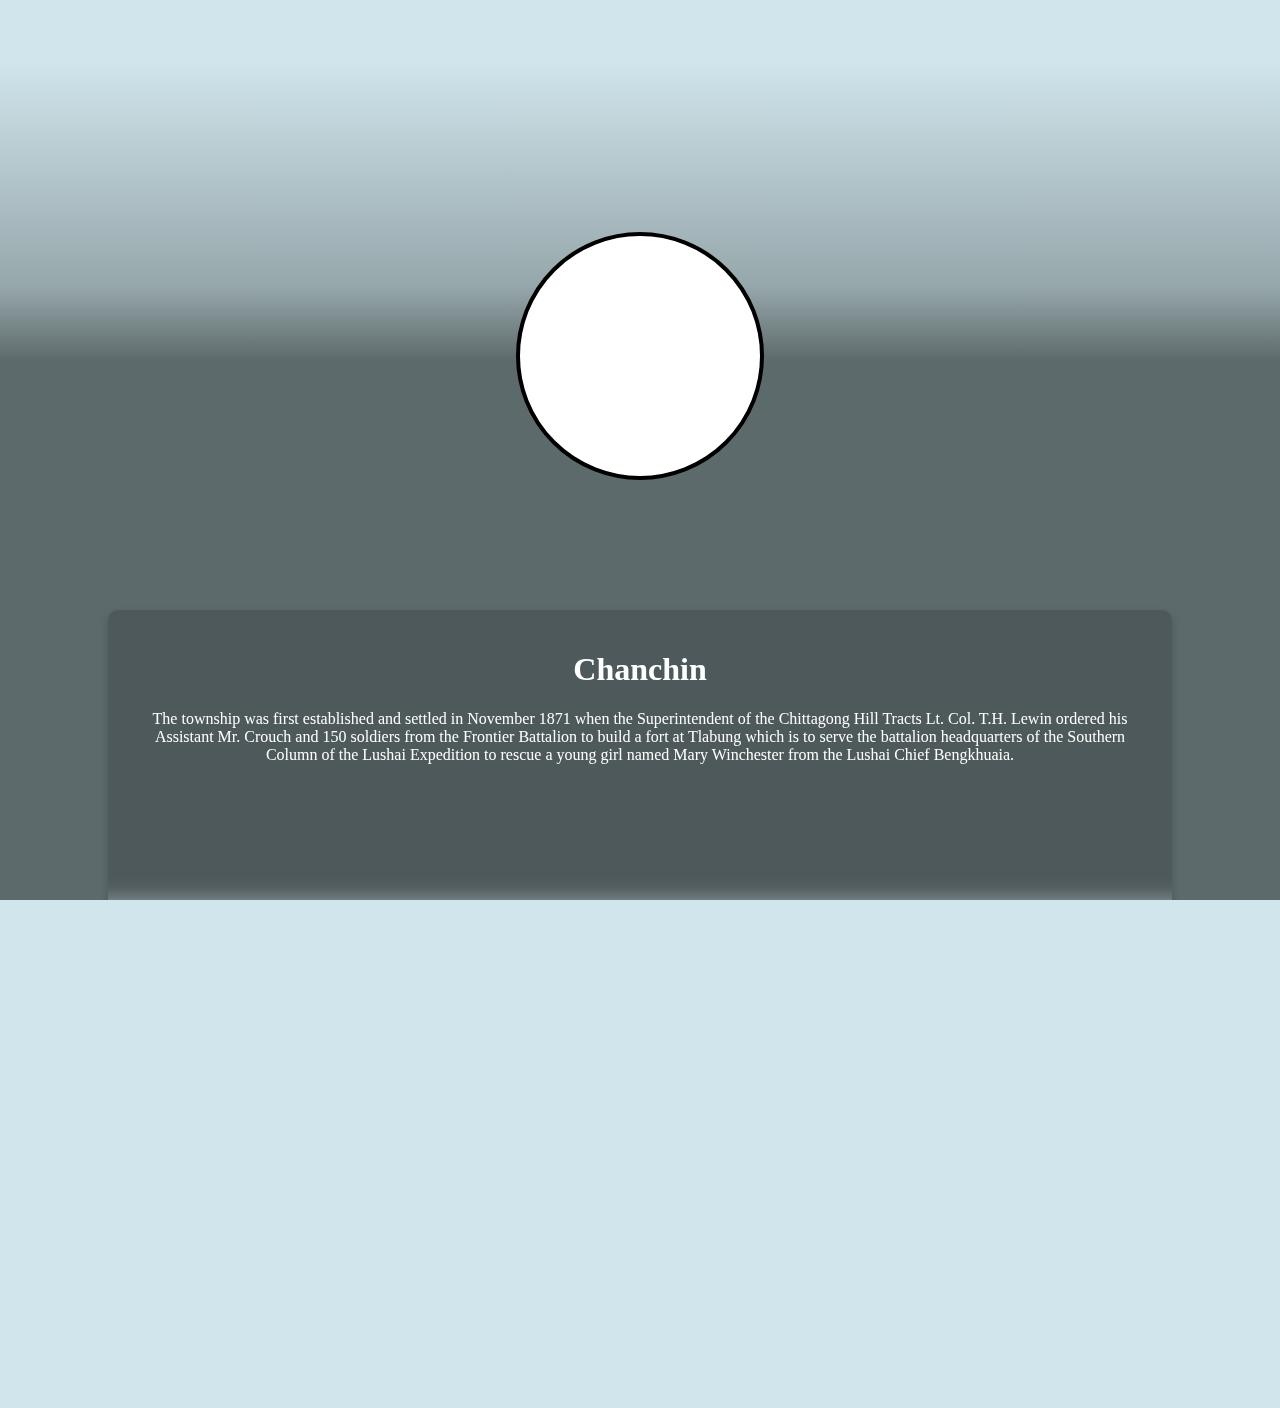
==== index.html @ 05767dbf "Add files via upload" ====
<!DOCTYPE html>
<html lang="en">
<head>
    <meta charset="UTF-8">
    <meta name="viewport" content="width=device-width, initial-scale=1.0">
    <title>Chanchin</title>
    <link rel="stylesheet" href="styles.css">
</head>
<body>
    <div class="container">
        <!-- Top Section -->
        <div class="top-section">
            <div class="separator-circle"></div>
        </div>

        <!-- Bottom Section -->
        <div class="bottom-section">
            <div class="content-box">
                <div class="content-text">
                    <h1>Chanchin</h1>
                    <p>
                        The township was first established and settled in November 1871 when 
                        the Superintendent of the Chittagong Hill Tracts Lt. Col. T.H. Lewin ordered 
                        his Assistant Mr. Crouch and 150 soldiers from the Frontier Battalion to 
                        build a fort at Tlabung which is to serve the battalion headquarters of the 
                        Southern Column of the Lushai Expedition to rescue a young girl named Mary 
                        Winchester from the Lushai Chief Bengkhuaia.
                    </p>
                </div>
            </div>

            <!-- Icons Section -->
            <div class="icons-container">
                <!-- Phone -->
                <div class="phone-container">
                    <img id="phone-icon" src="img/phone.png" alt="Phone" class="icon">
                    <div class="info-container" id="phone-number-container">
                        📞 Contact: <p>+91 8974704293</p> <p>+91 9362300392</p>
                    </div>
                </div>

                <!-- Email -->
                <div class="email-container">
                    <img id="email-icon" src="img/email.png" alt="Email" class="icon">
                    <div class="info-container" id="email-address-container">
                        📧 Email: <p>support@tlabung.in</p> <p>helpline@tlabung.in</p>
                    </div>
                </div>
            </div>
        </div>
    </div>

    <script src="script.js"></script>
</body>
</html>
---- styles.css ----
/* Fullscreen layout */
body, html {
    margin: 0;
    padding: 0;
    width: 100%;
    height: 100vh;
    overflow-x: hidden;
    background-color: #d0e5ec;
}

/* Container for sections */
.container {
    width: 100%;
    display: flex;
    flex-direction: column;
    position: relative;
}

/* Top Section */
.top-section {
    width: 100%;
    height: 40vh;
    background: url("img/OIP.jpg") center/cover no-repeat;
    position: relative;
}

/* Gradient Overlay for Smooth Transition */
.top-section::after {
    content: "";
    position: absolute;
    bottom: -1px;
    width: 100%;
    height: 300px;
    background: linear-gradient(to bottom, rgba(93, 106, 107, 0) 0%, rgba(93, 106, 107, 0.5) 75%, rgb(93, 106, 107) 100%);
    z-index: 5;
    pointer-events: none;
}

/* Circle separator */
.separator-circle {
    position: absolute;
    bottom: -120px;
    left: 50%;
    transform: translateX(-50%);
    width: 240px;
    height: 240px;
    background-color: white;
    border: 4px solid black;
    border-radius: 50%;
    z-index: 10;
}

/* Bottom Section */
.bottom-section {
    background-color: rgba(93, 106, 107);
    width: 100%;
    min-height: 60vh;
    display: flex;
    flex-direction: column;
    align-items: center;
    padding-top: 250px;
}

/* Content Box */
.content-box {
    width: 80%;
    max-width: 1200px;
    background: rgba(57, 66, 68, 0.4);
    padding: 20px;
    border-radius: 10px;
    text-align: center;
    color: white;
    box-shadow: 0px 4px 8px rgba(0, 0, 0, 0.2);
    min-height: 700px;
    backdrop-filter: blur(10px);
    position: relative;
}

/* Icons Section */
.icons-container {
    display: flex;
    justify-content: center;
    align-items: center;
    gap: 20px;
    width: 100%;
    margin-top: 10px;
    padding-top: 10px;
    padding-bottom: 20px;
}

/* Icon styling */
.icon {
    width: 40px;
    height: 40px;
    transition: transform 0.3s ease-in-out;
    cursor: pointer;
}

.icon:hover {
    transform: scale(1.2);
}

/* Tooltip Box */
.info-container {
    position: absolute;
    width: 180px;
    bottom: 60px;
    left: 50%;
    transform: translateX(-50%);
    background-color: rgba(255, 255, 255, 0.267);
    color: black;
    padding: 8px 15px;
    border-radius: 5px;
    box-shadow: 0px 4px 8px rgba(0, 0, 0, 0.2);
    font-size: 16px;
    font-weight: bold;
    text-align: center;
    transition: opacity 0.3s ease-in-out, transform 0.3s ease-in-out;

    /* Fully hidden by default */
    opacity: 0;
    visibility: hidden;
    pointer-events: none;
}
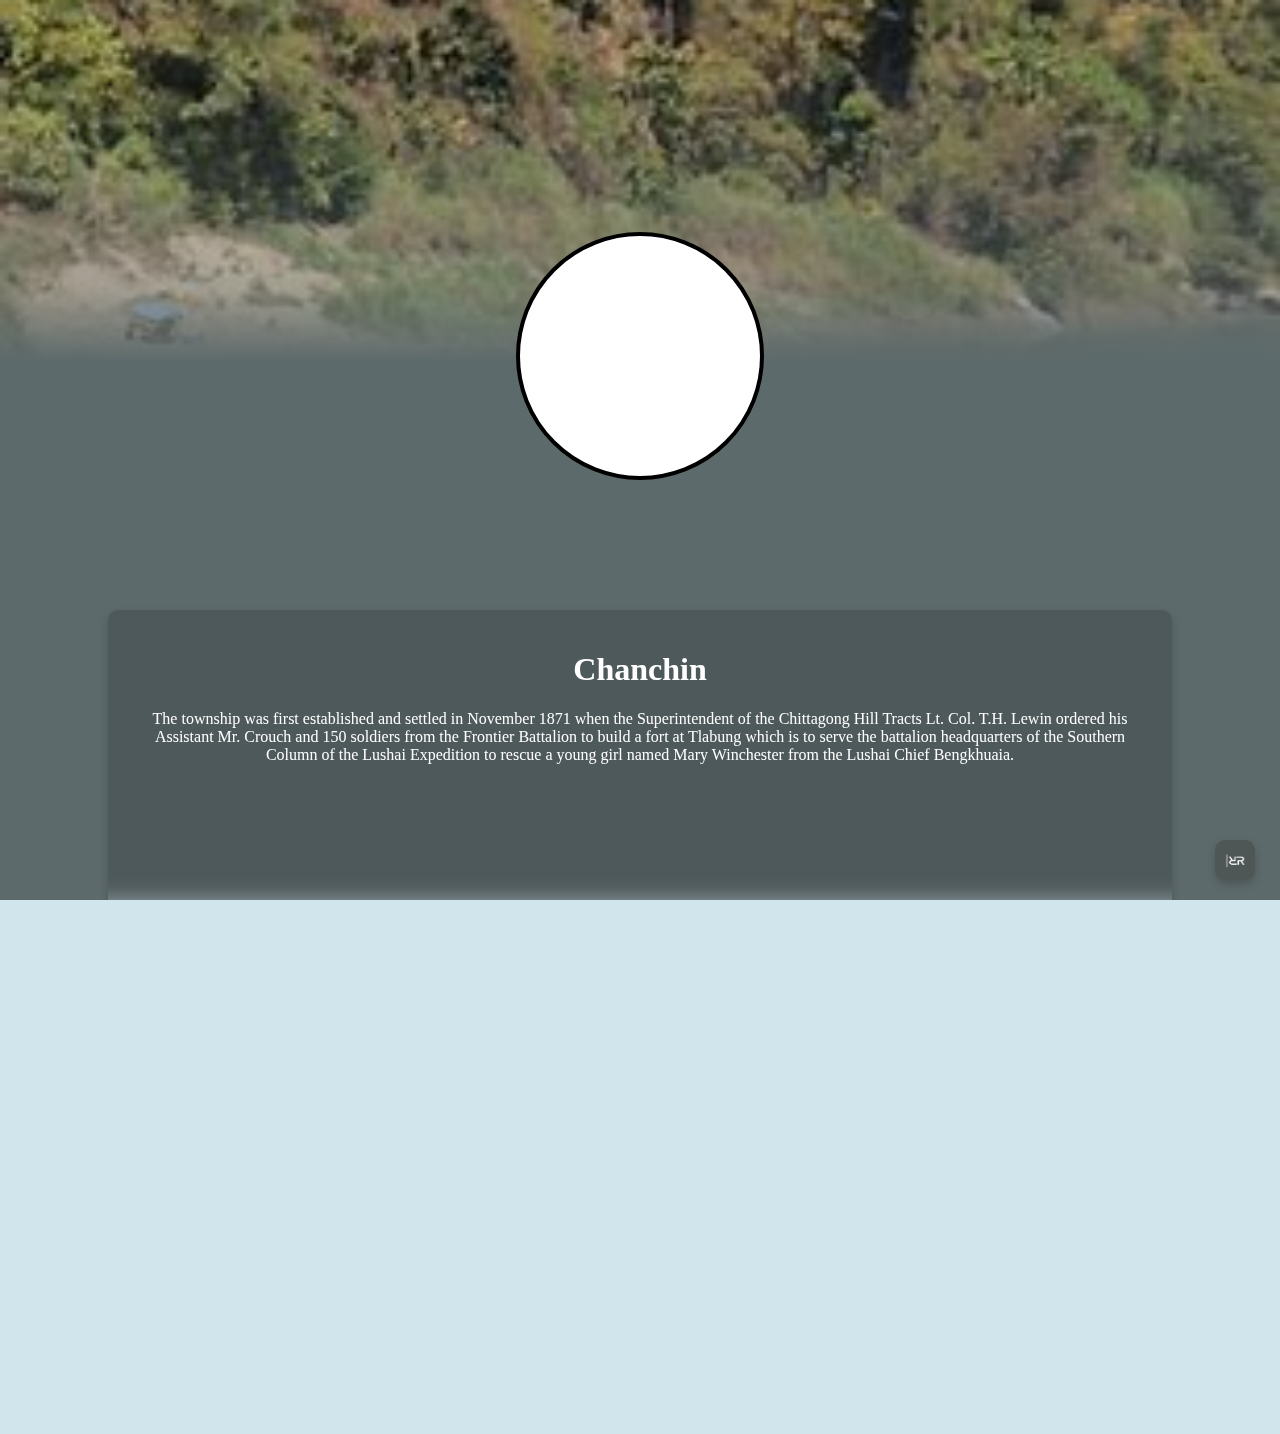
==== commit 845a4fc9: "Update index.html" ====
--- a/index.html
+++ b/index.html
@@ -49,7 +49,10 @@
             </div>
         </div>
     </div>
-
+    <!-- Logo at Bottom Right -->
+    <div class="logo-container">
+        <img src="img/logo.png" alt="Logo">
+    </div>
     <script src="script.js"></script>
 </body>
 </html>
--- a/styles.css
+++ b/styles.css
@@ -122,3 +122,29 @@
     visibility: hidden;
     pointer-events: none;
 }
+
+/* Logo Container (Bottom Right Corner) */
+.logo-container {
+    position: fixed;
+    bottom: 20px;
+    right: 25px;
+    width: 40px;
+    height: 40px;
+    background: rgba(46, 45, 45, 0.322);
+    border-radius: 10px;
+    display: flex;
+    justify-content: center;
+    align-items: center;
+    box-shadow: 0px 4px 8px rgba(0, 0, 0, 0.2);
+    transition: transform 0.3s ease-in-out;
+}
+
+.logo-container img {
+    width: 22px;
+    height: 22px;
+    transition: transform 0.3s ease-in-out;
+}
+
+.logo-container:hover {
+    transform: scale(1.1);
+}
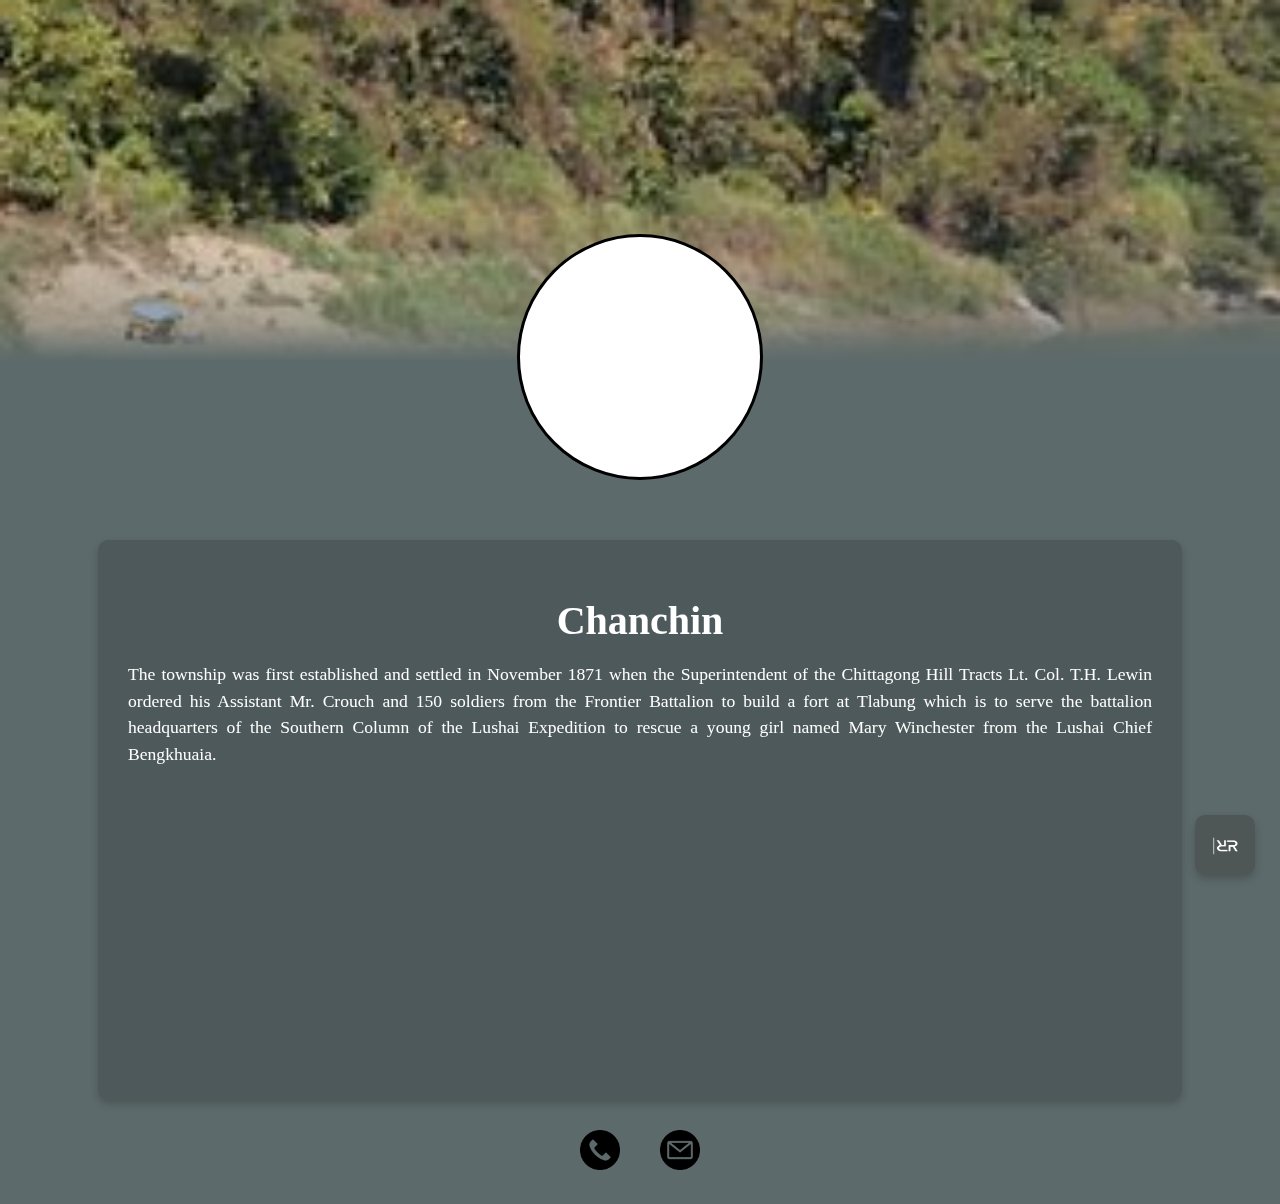
==== commit b0aef1e5: "Add files via upload" ====
--- a/index.html
+++ b/index.html
@@ -2,8 +2,8 @@
 <html lang="en">
 <head>
     <meta charset="UTF-8">
-    <meta name="viewport" content="width=device-width, initial-scale=1.0">
-    <title>Chanchin</title>
+    <meta name="viewport" content="width=device-width, initial-scale=1.0, maximum-scale=1.0, user-scalable=no">
+    <title>Tlabung</title>
     <link rel="stylesheet" href="styles.css">
 </head>
 <body>
@@ -29,30 +29,36 @@
                 </div>
             </div>
 
-            <!-- Icons Section -->
+            <!-- Icons Section - Modified for mobile -->
             <div class="icons-container">
                 <!-- Phone -->
-                <div class="phone-container">
-                    <img id="phone-icon" src="img/phone.png" alt="Phone" class="icon">
-                    <div class="info-container" id="phone-number-container">
+                <div class="contact-item">
+                    <div class="icon-wrapper">
+                        <img id="phone-icon" src="img/phone.png" alt="Phone" class="icon">
+                    </div>
+                    <div class="info-container">
                         📞 Contact: <p>+91 8974704293</p> <p>+91 9362300392</p>
                     </div>
                 </div>
 
                 <!-- Email -->
-                <div class="email-container">
-                    <img id="email-icon" src="img/email.png" alt="Email" class="icon">
-                    <div class="info-container" id="email-address-container">
+                <div class="contact-item">
+                    <div class="icon-wrapper">
+                        <img id="email-icon" src="img/email.png" alt="Email" class="icon">
+                    </div>
+                    <div class="info-container">
                         📧 Email: <p>support@tlabung.in</p> <p>helpline@tlabung.in</p>
                     </div>
                 </div>
             </div>
         </div>
     </div>
-    <!-- Logo at Bottom Right -->
-    <div class="logo-container">
+    
+    <!-- Single Logo Link (removed duplicate) -->
+    <a href="./profile.html" class="logo-container">
         <img src="img/logo.png" alt="Logo">
-    </div>
+    </a>
+
     <script src="script.js"></script>
 </body>
-</html>
+</html>--- a/styles.css
+++ b/styles.css
@@ -1,9 +1,9 @@
-/* Fullscreen layout */
+/* Fullscreen layout - Mobile first approach */
 body, html {
     margin: 0;
     padding: 0;
     width: 100%;
-    height: 100vh;
+    min-height: 100vh;
     overflow-x: hidden;
     background-color: #d0e5ec;
 }
@@ -16,10 +16,11 @@
     position: relative;
 }
 
-/* Top Section */
+/* Top Section - Responsive height */
 .top-section {
     width: 100%;
     height: 40vh;
+    min-height: 250px;
     background: url("img/OIP.jpg") center/cover no-repeat;
     position: relative;
 }
@@ -30,62 +31,85 @@
     position: absolute;
     bottom: -1px;
     width: 100%;
-    height: 300px;
+    height: 150px;
     background: linear-gradient(to bottom, rgba(93, 106, 107, 0) 0%, rgba(93, 106, 107, 0.5) 75%, rgb(93, 106, 107) 100%);
     z-index: 5;
     pointer-events: none;
 }
 
-/* Circle separator */
+/* Circle separator - Responsive sizing */
 .separator-circle {
     position: absolute;
-    bottom: -120px;
+    bottom: -60px;
     left: 50%;
     transform: translateX(-50%);
-    width: 240px;
-    height: 240px;
+    width: 120px;
+    height: 120px;
     background-color: white;
-    border: 4px solid black;
+    border: 3px solid black;
     border-radius: 50%;
     z-index: 10;
 }
 
-/* Bottom Section */
+/* Bottom Section - Responsive padding */
 .bottom-section {
-    background-color: rgba(93, 106, 107);
+    background-color: #5d6a6b;
     width: 100%;
     min-height: 60vh;
     display: flex;
     flex-direction: column;
     align-items: center;
-    padding-top: 250px;
-}
-
-/* Content Box */
+    padding-top: 100px;
+    padding-bottom: 20px;
+}
+
+/* Content Box - Responsive sizing */
 .content-box {
-    width: 80%;
+    width: 90%;
     max-width: 1200px;
     background: rgba(57, 66, 68, 0.4);
-    padding: 20px;
+    padding: 15px;
     border-radius: 10px;
     text-align: center;
     color: white;
     box-shadow: 0px 4px 8px rgba(0, 0, 0, 0.2);
-    min-height: 700px;
+    min-height: auto;
     backdrop-filter: blur(10px);
-    position: relative;
-}
-
-/* Icons Section */
+    margin-bottom: 20px;
+}
+
+.content-text h1 {
+    font-size: 1.8rem;
+    margin-bottom: 15px;
+}
+
+.content-text p {
+    font-size: 1rem;
+    line-height: 1.5;
+    text-align: justify;
+}
+
+/* Icons Section - Stack on mobile */
 .icons-container {
     display: flex;
+    flex-direction: column;
     justify-content: center;
     align-items: center;
     gap: 20px;
-    width: 100%;
+    width: 90%;
+    max-width: 600px;
     margin-top: 10px;
-    padding-top: 10px;
-    padding-bottom: 20px;
+}
+
+.contact-item {
+    display: flex;
+    flex-direction: column;
+    align-items: center;
+    width: 100%;
+}
+
+.icon-wrapper {
+    margin-bottom: 10px;
 }
 
 /* Icon styling */
@@ -100,36 +124,33 @@
     transform: scale(1.2);
 }
 
-/* Tooltip Box */
+/* Info Container - Always visible on mobile */
 .info-container {
-    position: absolute;
-    width: 180px;
-    bottom: 60px;
-    left: 50%;
-    transform: translateX(-50%);
+    width: 100%;
     background-color: rgba(255, 255, 255, 0.267);
     color: black;
-    padding: 8px 15px;
+    padding: 10px;
     border-radius: 5px;
     box-shadow: 0px 4px 8px rgba(0, 0, 0, 0.2);
-    font-size: 16px;
+    font-size: 1rem;
     font-weight: bold;
     text-align: center;
-    transition: opacity 0.3s ease-in-out, transform 0.3s ease-in-out;
-
-    /* Fully hidden by default */
-    opacity: 0;
-    visibility: hidden;
-    pointer-events: none;
-}
-
-/* Logo Container (Bottom Right Corner) */
+    opacity: 1;
+    visibility: visible;
+    position: relative;
+    bottom: auto;
+    left: auto;
+    transform: none;
+    pointer-events: auto;
+}
+
+/* Logo Container */
 .logo-container {
     position: fixed;
-    bottom: 20px;
-    right: 25px;
-    width: 40px;
-    height: 40px;
+    bottom: 15px;
+    right: 15px;
+    width: 50px;
+    height: 50px;
     background: rgba(46, 45, 45, 0.322);
     border-radius: 10px;
     display: flex;
@@ -137,14 +158,77 @@
     align-items: center;
     box-shadow: 0px 4px 8px rgba(0, 0, 0, 0.2);
     transition: transform 0.3s ease-in-out;
+    z-index: 100;
 }
 
 .logo-container img {
-    width: 22px;
-    height: 22px;
-    transition: transform 0.3s ease-in-out;
-}
-
-.logo-container:hover {
-    transform: scale(1.1);
-}
+    width: 25px;
+    height: 25px;
+}
+
+/* Desktop Styles */
+@media (min-width: 768px) {
+    .top-section {
+        height: 40vh;
+    }
+    
+    .separator-circle {
+        width: 240px;
+        height: 240px;
+        bottom: -120px;
+    }
+    
+    .bottom-section {
+        padding-top: 180px;
+    }
+    
+    .content-box {
+        width: 80%;
+        padding: 30px;
+        min-height: 500px;
+    }
+    
+    .content-text h1 {
+        font-size: 2.5rem;
+    }
+    
+    .content-text p {
+        font-size: 1.1rem;
+    }
+    
+    .icons-container {
+        flex-direction: row;
+        gap: 40px;
+    }
+    
+    .contact-item {
+        width: auto;
+    }
+    
+    .info-container {
+        width: 180px;
+        position: absolute;
+        bottom: 60px;
+        left: 50%;
+        transform: translateX(-50%);
+        opacity: 0;
+        visibility: hidden;
+    }
+    
+    .contact-item:hover .info-container {
+        opacity: 1;
+        visibility: visible;
+    }
+    
+    .logo-container {
+        width: 60px;
+        height: 60px;
+        bottom: 25px;
+        right: 25px;
+    }
+    
+    .logo-container img {
+        width: 30px;
+        height: 30px;
+    }
+}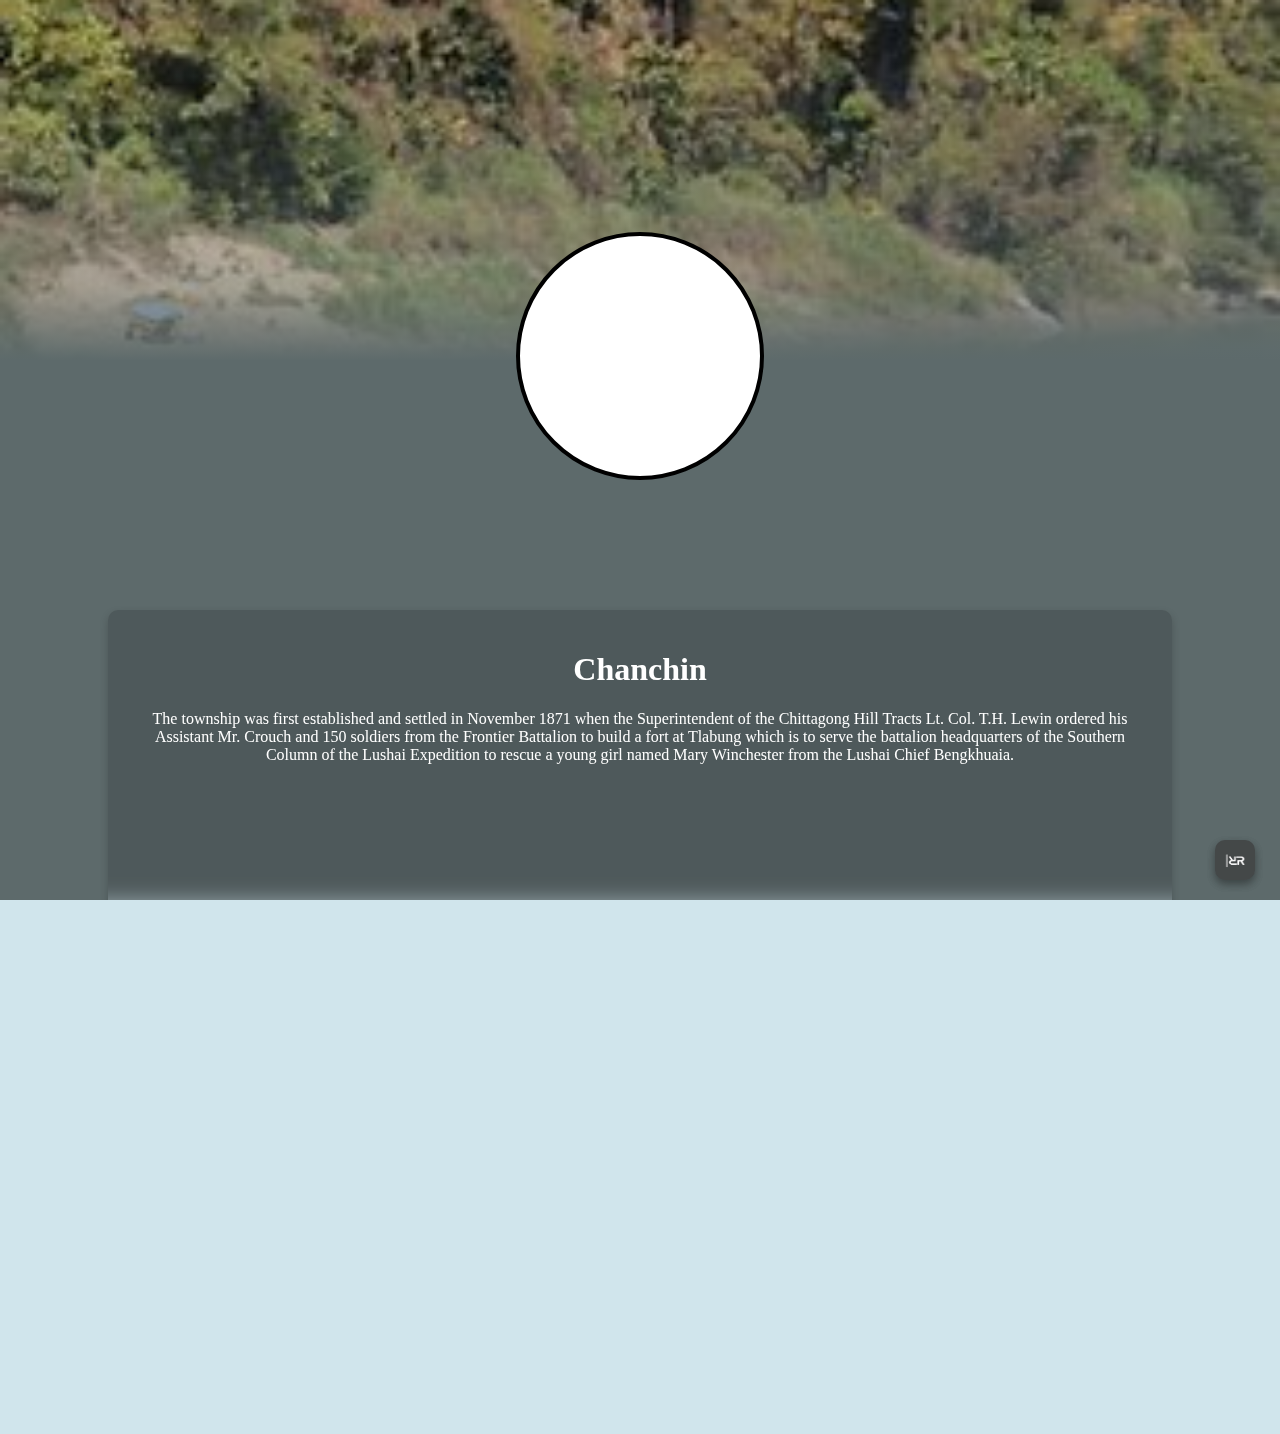
==== commit c3d4a5ac: "Update index.html" ====
--- a/index.html
+++ b/index.html
@@ -2,7 +2,7 @@
 <html lang="en">
 <head>
     <meta charset="UTF-8">
-    <meta name="viewport" content="width=device-width, initial-scale=1.0, maximum-scale=1.0, user-scalable=no">
+    <meta name="viewport" content="width=device-width, initial-scale=1.0">
     <title>Tlabung</title>
     <link rel="stylesheet" href="styles.css">
 </head>
@@ -29,36 +29,35 @@
                 </div>
             </div>
 
-            <!-- Icons Section - Modified for mobile -->
+            <!-- Icons Section -->
             <div class="icons-container">
                 <!-- Phone -->
-                <div class="contact-item">
-                    <div class="icon-wrapper">
-                        <img id="phone-icon" src="img/phone.png" alt="Phone" class="icon">
-                    </div>
-                    <div class="info-container">
+                <div class="phone-container">
+                    <img id="phone-icon" src="img/phone.png" alt="Phone" class="icon">
+                    <div class="info-container" id="phone-number-container">
                         📞 Contact: <p>+91 8974704293</p> <p>+91 9362300392</p>
                     </div>
                 </div>
 
                 <!-- Email -->
-                <div class="contact-item">
-                    <div class="icon-wrapper">
-                        <img id="email-icon" src="img/email.png" alt="Email" class="icon">
-                    </div>
-                    <div class="info-container">
+                <div class="email-container">
+                    <img id="email-icon" src="img/email.png" alt="Email" class="icon">
+                    <div class="info-container" id="email-address-container">
                         📧 Email: <p>support@tlabung.in</p> <p>helpline@tlabung.in</p>
                     </div>
                 </div>
             </div>
         </div>
     </div>
-    
-    <!-- Single Logo Link (removed duplicate) -->
+    <!-- Logo at Bottom Right -->
+    <div class="logo-container">
+        <img src="./img/logo.png" alt="Logo">
+    </div>
+    <!-- Logo at Bottom Right -->
     <a href="./profile.html" class="logo-container">
         <img src="img/logo.png" alt="Logo">
     </a>
 
     <script src="script.js"></script>
 </body>
-</html>+</html>
--- a/styles.css
+++ b/styles.css
@@ -1,9 +1,9 @@
-/* Fullscreen layout - Mobile first approach */
+/* Fullscreen layout */
 body, html {
     margin: 0;
     padding: 0;
     width: 100%;
-    min-height: 100vh;
+    height: 100vh;
     overflow-x: hidden;
     background-color: #d0e5ec;
 }
@@ -14,13 +14,13 @@
     display: flex;
     flex-direction: column;
     position: relative;
+    align-items: center;
 }
 
-/* Top Section - Responsive height */
+/* Top Section */
 .top-section {
     width: 100%;
     height: 40vh;
-    min-height: 250px;
     background: url("img/OIP.jpg") center/cover no-repeat;
     position: relative;
 }
@@ -31,27 +31,27 @@
     position: absolute;
     bottom: -1px;
     width: 100%;
-    height: 150px;
+    height: 300px;
     background: linear-gradient(to bottom, rgba(93, 106, 107, 0) 0%, rgba(93, 106, 107, 0.5) 75%, rgb(93, 106, 107) 100%);
     z-index: 5;
     pointer-events: none;
 }
 
-/* Circle separator - Responsive sizing */
+/* Circle separator */
 .separator-circle {
     position: absolute;
-    bottom: -60px;
+    bottom: -120px;
     left: 50%;
     transform: translateX(-50%);
-    width: 120px;
-    height: 120px;
+    width: 240px;
+    height: 240px;
     background-color: white;
-    border: 3px solid black;
+    border: 4px solid black;
     border-radius: 50%;
     z-index: 10;
 }
 
-/* Bottom Section - Responsive padding */
+/* Bottom Section */
 .bottom-section {
     background-color: #5d6a6b;
     width: 100%;
@@ -59,57 +59,35 @@
     display: flex;
     flex-direction: column;
     align-items: center;
-    padding-top: 100px;
-    padding-bottom: 20px;
+    padding-top: 250px;
 }
 
-/* Content Box - Responsive sizing */
+/* Content Box */
 .content-box {
-    width: 90%;
+    width: 80%;
     max-width: 1200px;
     background: rgba(57, 66, 68, 0.4);
-    padding: 15px;
+    padding: 20px;
     border-radius: 10px;
     text-align: center;
     color: white;
     box-shadow: 0px 4px 8px rgba(0, 0, 0, 0.2);
-    min-height: auto;
+    min-height: 700px;
     backdrop-filter: blur(10px);
-    margin-bottom: 20px;
+    position: relative;
 }
 
-.content-text h1 {
-    font-size: 1.8rem;
-    margin-bottom: 15px;
-}
-
-.content-text p {
-    font-size: 1rem;
-    line-height: 1.5;
-    text-align: justify;
-}
-
-/* Icons Section - Stack on mobile */
+/* Icons Section */
 .icons-container {
     display: flex;
-    flex-direction: column;
     justify-content: center;
     align-items: center;
     gap: 20px;
-    width: 90%;
-    max-width: 600px;
+    width: 100%;
     margin-top: 10px;
-}
-
-.contact-item {
-    display: flex;
-    flex-direction: column;
-    align-items: center;
-    width: 100%;
-}
-
-.icon-wrapper {
-    margin-bottom: 10px;
+    padding-top: 10px;
+    padding-bottom: 20px;
+    flex-wrap: wrap; /* Ensures responsiveness */
 }
 
 /* Icon styling */
@@ -124,33 +102,34 @@
     transform: scale(1.2);
 }
 
-/* Info Container - Always visible on mobile */
+/* Tooltip Box */
 .info-container {
-    width: 100%;
+    position: absolute;
+    width: 180px;
+    bottom: 60px;
+    left: 50%;
+    transform: translateX(-50%);
     background-color: rgba(255, 255, 255, 0.267);
     color: black;
-    padding: 10px;
+    padding: 8px 15px;
     border-radius: 5px;
     box-shadow: 0px 4px 8px rgba(0, 0, 0, 0.2);
-    font-size: 1rem;
+    font-size: 16px;
     font-weight: bold;
     text-align: center;
-    opacity: 1;
-    visibility: visible;
-    position: relative;
-    bottom: auto;
-    left: auto;
-    transform: none;
-    pointer-events: auto;
+    transition: opacity 0.3s ease-in-out, transform 0.3s ease-in-out;
+    opacity: 0;
+    visibility: hidden;
+    pointer-events: none;
 }
 
-/* Logo Container */
+/* Logo Container (Bottom Right Corner) */
 .logo-container {
     position: fixed;
-    bottom: 15px;
-    right: 15px;
-    width: 50px;
-    height: 50px;
+    bottom: 20px;
+    right: 25px;
+    width: 40px;
+    height: 40px;
     background: rgba(46, 45, 45, 0.322);
     border-radius: 10px;
     display: flex;
@@ -158,77 +137,54 @@
     align-items: center;
     box-shadow: 0px 4px 8px rgba(0, 0, 0, 0.2);
     transition: transform 0.3s ease-in-out;
-    z-index: 100;
 }
 
 .logo-container img {
-    width: 25px;
-    height: 25px;
+    width: 22px;
+    height: 22px;
+    transition: transform 0.3s ease-in-out;
 }
 
-/* Desktop Styles */
-@media (min-width: 768px) {
+.logo-container:hover {
+    transform: scale(1.1);
+}
+
+/* Responsive Design */
+@media screen and (max-width: 768px) {
     .top-section {
-        height: 40vh;
+        height: 30vh;
     }
-    
+
     .separator-circle {
-        width: 240px;
-        height: 240px;
-        bottom: -120px;
+        width: 150px;
+        height: 150px;
+        bottom: -80px;
     }
-    
+
     .bottom-section {
-        padding-top: 180px;
+        padding-top: 160px;
     }
-    
+
     .content-box {
-        width: 80%;
-        padding: 30px;
-        min-height: 500px;
+        width: 90%;
+        padding: 15px;
+        min-height: auto;
     }
-    
-    .content-text h1 {
-        font-size: 2.5rem;
+
+    .icons-container {
+        flex-direction: column;
+        align-items: center;
     }
-    
-    .content-text p {
-        font-size: 1.1rem;
+
+    .logo-container {
+        width: 35px;
+        height: 35px;
+        bottom: 10px;
+        right: 10px;
     }
-    
-    .icons-container {
-        flex-direction: row;
-        gap: 40px;
+
+    .logo-container img {
+        width: 20px;
+        height: 20px;
     }
-    
-    .contact-item {
-        width: auto;
-    }
-    
-    .info-container {
-        width: 180px;
-        position: absolute;
-        bottom: 60px;
-        left: 50%;
-        transform: translateX(-50%);
-        opacity: 0;
-        visibility: hidden;
-    }
-    
-    .contact-item:hover .info-container {
-        opacity: 1;
-        visibility: visible;
-    }
-    
-    .logo-container {
-        width: 60px;
-        height: 60px;
-        bottom: 25px;
-        right: 25px;
-    }
-    
-    .logo-container img {
-        width: 30px;
-        height: 30px;
-    }
-}+}
